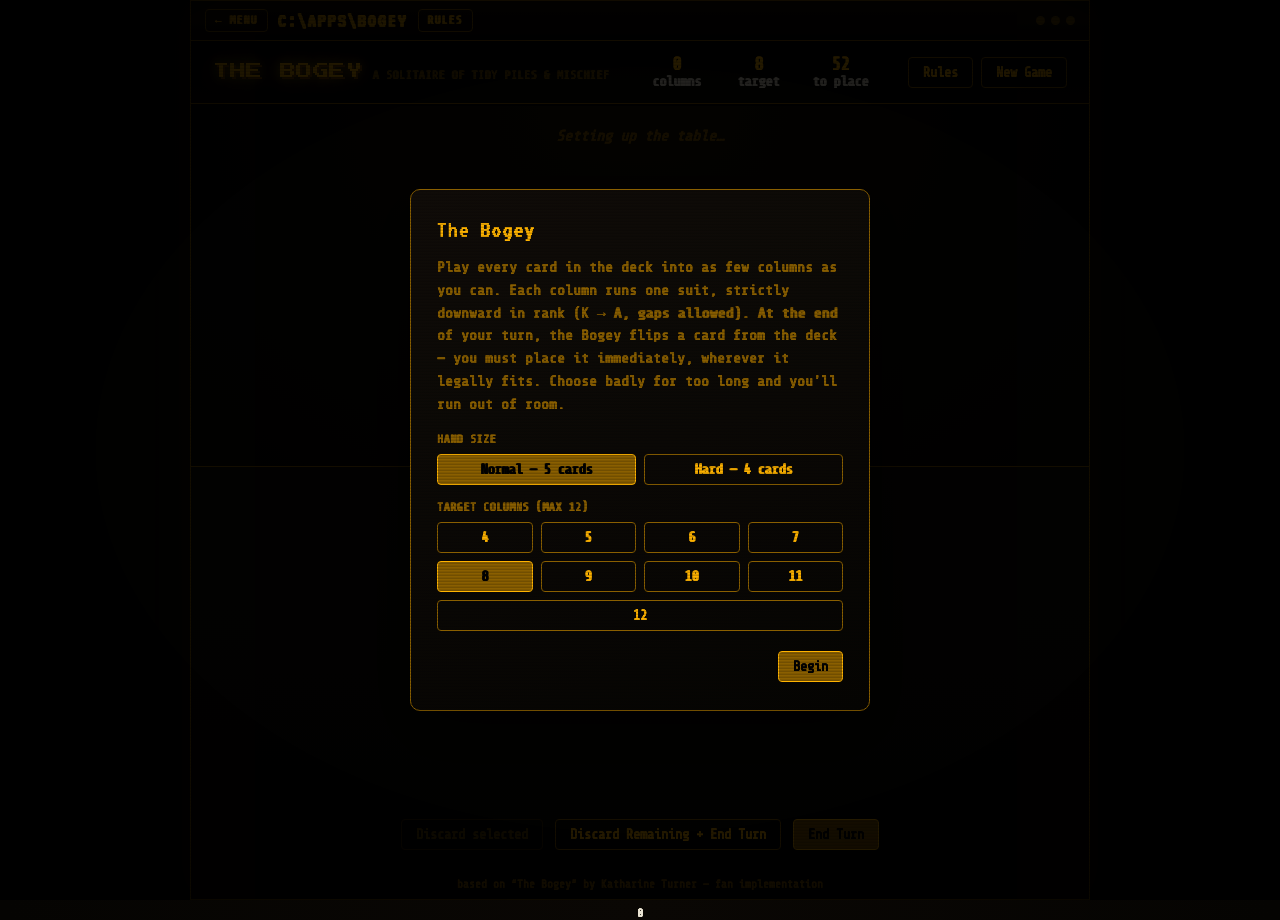
==== bogey.html @ 8e2ab0d6 "Add files via upload" ====
<!DOCTYPE html>
<html lang="en">
<head>
<meta charset="UTF-8">
<meta name="viewport" content="width=device-width, initial-scale=1.0">
<title>THE BOGEY // SOLO ENGINE</title>
<link rel="stylesheet" href="fonts.css">
<style>
  :root{
    /* shared theme variables, matching the other apps in the suite */
    --bg:#050402;
    --panel:#0c0906;
    --panel-2:#100c08;
    --amber:#ffb300;
    --amber-dim:#8a5f00;
    --amber-glow: rgba(255,179,0,0.55);
    --red-dim:#7a2b24;
    --white:#e9e3d2;
    --ok:#8fffa0;
    --font-d:'VT323', monospace;
    --font-b:'Share Tech Mono','Courier New', monospace;

    /* Bogey's original variable names, remapped to the amber palette */
    --ink:#050402;
    --felt:#0c0906;
    --felt-light:#171006;
    --felt-edge:#050402;
    --parchment:#050302;
    --parchment-dim:#0a0704;
    --brass:#ffb300;
    --brass-dim:#8a5f00;
    --moss:#8a5f00;
    --bogey:#8fffa0;
    --bogey-dim:#5fae6c;
    --red:#ff5a4d;
    --black:#ffb300;
    --danger:#ff5a4d;
    --shadow: 0 0 14px rgba(255,179,0,0.22), 0 4px 12px rgba(0,0,0,0.55);
  }
  *{box-sizing:border-box;}
  html,body{margin:0;padding:0;height:100%;overflow:hidden;}
  body{
    background:
      radial-gradient(ellipse at top, #0a0704 0%, var(--ink) 70%);
    color:var(--white);
    font-family:var(--font-b);
    height:100vh;
    height:100dvh;
    display:flex;
    flex-direction:column;
    align-items:stretch;
    overscroll-behavior:none;
    padding-top:env(safe-area-inset-top);
    padding-bottom:env(safe-area-inset-bottom);
  }
  @media (prefers-reduced-motion: reduce){
    *{animation-duration:0.001ms !important; transition-duration:0.001ms !important;}
  }

  h1,h2,h3,.display{
    font-family:var(--font-d);
    letter-spacing:0.04em;
    font-weight:400;
  }
  .mono{font-family:var(--font-b);}

  /* ---------- Topbar ---------- */
  .topbar{
    flex-shrink:0;
    display:flex;
    align-items:center;
    justify-content:space-between;
    gap:16px;
    padding:14px 22px;
    background:linear-gradient(180deg, #050402, #0c0906);
    border-bottom:1px solid var(--brass-dim);
    flex-wrap:wrap;
  }
  .brand{display:flex; align-items:baseline; gap:10px;}
  .brand h1{
    font-family:'Press Start 2P', var(--font-d);
    font-size:1rem;
    color:var(--brass);
    margin:0;
    text-transform:uppercase;
    text-shadow:2px 2px 0 #7a4600, 0 0 10px var(--amber-glow), 0 0 22px var(--amber-glow);
  }
  .brand span.tag{color:var(--moss); font-size:0.72rem; font-family:var(--font-b); letter-spacing:0.05em; text-transform:uppercase; opacity:0.85;}
  .stats{
    display:flex; gap:18px; align-items:center; flex-wrap:wrap;
    font-family:var(--font-b); font-size:0.82rem; color:var(--white);
  }
  .stat{display:flex; flex-direction:column; align-items:center; min-width:64px;}
  .stat b{color:var(--brass); font-size:1.05rem;}
  .stat.over b{color:var(--danger);}
  .topbtns{display:flex; gap:8px;}
  button{
    font-family:var(--font-b);
    font-size:0.85rem;
    background:transparent;
    color:var(--amber);
    border:1px solid var(--brass-dim);
    border-radius:4px;
    padding:7px 14px;
    cursor:pointer;
    transition:transform 0.12s ease, background 0.12s ease, border-color 0.12s ease;
  }
  button:hover:not(:disabled){background:rgba(255,179,0,0.12); border-color:var(--brass);}
  button:active:not(:disabled){transform:scale(0.97);}
  button:disabled{opacity:0.35; cursor:default;}
  button:focus-visible, .clickable:focus-visible{outline:2px solid var(--bogey); outline-offset:2px;}
  button.primary{background:var(--brass-dim); border-color:var(--brass); color:#000000; font-weight:600;}
  button.primary:hover:not(:disabled){background:var(--brass);}

  /* ---------- Table ---------- */
  .table{
    flex:1;
    min-height:0;
    overflow-y:auto;
    -webkit-overflow-scrolling:touch;
    background:
      radial-gradient(ellipse at 50% 0%, var(--felt-light) 0%, var(--felt) 55%, var(--felt-edge) 100%);
    border-top:2px solid var(--felt-edge);
    padding:22px;
    display:flex;
    flex-direction:column;
    gap:14px;
  }
  #status{
    text-align:center;
    font-style:italic;
    color:var(--moss);
    min-height:1.3em;
    font-size:0.95rem;
  }
  #status.warn{color:var(--danger); font-style:normal;}

  .board{
    flex:1;
    display:flex;
    flex-wrap:wrap;
    gap:22px 18px;
    align-content:flex-start;
    justify-content:flex-start;
    padding:6px 4px 20px;
  }
  .column{
    display:flex;
    flex-direction:column;
    width:76px;
  }
  .column-label{
    font-family:var(--font-b);
    font-size:0.68rem;
    color:var(--moss);
    text-align:center;
    margin-bottom:6px;
    opacity:0.8;
  }

  /* ---------- Cards ---------- */
  .card{
    width:76px;
    height:104px;
    border-radius:7px;
    background:linear-gradient(160deg, var(--parchment), var(--parchment-dim));
    border:1px solid var(--brass-dim);
    box-shadow:var(--shadow);
    position:relative;
    display:flex;
    align-items:center;
    justify-content:center;
    color:var(--black);
    flex-shrink:0;
    transition:transform 0.16s ease, box-shadow 0.16s ease, margin-top 0.16s ease;
  }
  .card.red{color:var(--red);}
  .card .corner{
    position:absolute;
    font-family:var(--font-b);
    font-size:0.72rem;
    line-height:1;
    font-weight:500;
  }
  .card .corner.tl{top:6px; left:7px;}
  .card .corner.br{bottom:6px; right:7px; transform:rotate(180deg);}
  .card .pip{font-size:1.9rem; font-family:var(--font-d);}
  .card.back{
    background:
      repeating-linear-gradient(135deg, var(--felt-light) 0 6px, var(--felt) 6px 12px);
    border:1px solid var(--brass-dim);
  }

  .column .card{margin-top:-72px;}
  .column .card:first-child{margin-top:0;}
  .column .card:last-child{border-color:var(--brass); box-shadow:0 0 0 2px rgba(255,179,0,0.35), var(--shadow);}

  .clickable{cursor:pointer;}
  .clickable:hover{transform:translateY(-4px);}
  .legal-target{box-shadow:0 0 0 3px var(--bogey), var(--shadow) !important;}
  .legal-target:hover{transform:translateY(-6px) scale(1.03);}
  .illegal-target{opacity:0.4; filter:grayscale(0.3);}

  .ghost-column{
    width:76px;
    height:104px;
    border:2px dashed var(--brass-dim);
    border-radius:7px;
    display:flex;
    align-items:center;
    justify-content:center;
    font-size:1.6rem;
    color:var(--brass-dim);
    margin-top:20px;
    transition:transform 0.16s ease, border-color 0.16s ease, color 0.16s ease;
  }
  .ghost-column.active{border-color:var(--bogey); color:var(--bogey); cursor:pointer;}
  .ghost-column.active:hover{transform:translateY(-4px); box-shadow:0 0 0 3px rgba(143,255,160,0.35);}
  .ghost-column.hidden{visibility:hidden;}

  .selected{transform:translateY(-14px); box-shadow:0 0 0 3px var(--bogey), var(--shadow);}

  /* ---------- Control deck ---------- */
  .control-deck{
    flex-shrink:0;
    background:linear-gradient(0deg, #0c0906, #100c08);
    border-top:1px solid var(--brass-dim);
    padding:16px 22px 20px;
    display:flex;
    flex-direction:column;
    gap:14px;
  }
  .piles-row{
    display:flex;
    align-items:center;
    justify-content:center;
    gap:48px;
  }
  .pile-block{display:flex; flex-direction:column; align-items:center; gap:6px;}
  .pile-block .label{font-family:var(--font-b); font-size:0.68rem; color:var(--moss); text-transform:uppercase; letter-spacing:0.06em;}
  .pile-stack{position:relative; width:76px; height:104px;}
  .pile-stack .card{position:absolute; top:0; left:0;}
  .pile-count{
    position:absolute; bottom:-20px; left:50%; transform:translateX(-50%);
    font-family:var(--font-b); font-size:0.72rem; color:var(--white);
  }

  .bogey-zone{
    display:flex; flex-direction:column; align-items:center; gap:6px;
    width:110px;
  }
  .bogey-icon{
    width:56px; height:56px;
    display:flex; align-items:center; justify-content:center;
    opacity:0.55;
    transition:opacity 0.2s ease, transform 0.2s ease;
  }
  .bogey-zone.active .bogey-icon{opacity:1; animation:stir 1.6s ease-in-out infinite;}
  @keyframes stir{
    0%,100%{transform:rotate(-4deg) scale(1);}
    50%{transform:rotate(4deg) scale(1.06);}
  }
  .bogey-card-slot{width:76px; height:104px; display:flex; align-items:center; justify-content:center;}
  .bogey-card-slot .card{box-shadow:0 0 14px 2px rgba(143,255,160,0.55), var(--shadow); border-color:var(--bogey);}

  .hand-row{
    display:flex;
    justify-content:center;
    align-items:flex-end;
    gap:-8px;
    min-height:118px;
    flex-wrap:wrap;
  }
  .hand-row .card{margin-left:-14px;}
  .hand-row .card:first-child{margin-left:0;}

  .actions-row{
    display:flex;
    justify-content:center;
    gap:12px;
    flex-wrap:wrap;
  }

  /* ---------- Modals ---------- */
  .modal-overlay{
    position:fixed; inset:0;
    background:rgba(0,0,0,0.85);
    display:flex; align-items:center; justify-content:center;
    z-index:50;
    padding:20px;
  }
  .modal-overlay.hidden{display:none;}
  .modal{
    background:linear-gradient(160deg, #100c08, #050402);
    border:1px solid var(--brass-dim);
    border-radius:10px;
    max-width:460px;
    width:100%;
    max-height:calc(100vh - 40px);
    max-height:calc(100dvh - 40px);
    overflow-y:auto;
    -webkit-overflow-scrolling:touch;
    padding:28px 26px;
    box-shadow:0 20px 60px rgba(0,0,0,0.6);
  }
  .modal h2{color:var(--brass); font-size:1.5rem; margin:0 0 6px;}
  .modal p{color:var(--moss); font-size:0.92rem; line-height:1.55;}
  .modal .rules-list{margin:14px 0; padding-left:0; list-style:none;}
  .modal .rules-list li{
    font-size:0.87rem; color:var(--moss); line-height:1.5;
    padding-left:1.3em; text-indent:-1.3em; margin-bottom:8px;
  }
  .modal .rules-list li::before{content:"◆ "; color:var(--brass); font-size:0.7em;}
  .field{margin:16px 0;}
  .field label{display:block; font-family:var(--font-b); font-size:0.72rem; color:var(--moss); text-transform:uppercase; letter-spacing:0.05em; margin-bottom:8px;}
  .choice-group{display:flex; gap:8px; flex-wrap:wrap;}
  .choice-group button{flex:1; min-width:80px;}
  .choice-group button.selected-choice{background:var(--brass-dim); border-color:var(--brass); color:#000000; font-weight:600;}
  .modal .actions-row{justify-content:flex-end; margin-top:20px;}

  .end-modal .result{font-size:1.1rem; color:var(--bogey); margin-bottom:4px;}
  .end-modal.loss .result{color:var(--danger);}

  footer.credit{
    flex-shrink:0;
    text-align:center; padding:8px; font-size:0.68rem; color:var(--brass-dim);
    font-family:var(--font-b); background:#0c0906;
  }

  @media (max-width:640px){
    .topbar{ padding:8px 12px; gap:8px; }
    .brand h1{ font-size:0.8rem; }
    .brand span.tag{ display:none; }
    .stats{ gap:10px; font-size:0.7rem; }
    .stat{ min-width:48px; }
    .stat b{ font-size:0.9rem; }
    .topbtns button{ padding:5px 10px; font-size:0.75rem; }

    .table{ padding:12px; gap:10px; }
    .board{ justify-content:center; gap:16px 10px; }
    .column, .card, .ghost-column, .pile-stack, .bogey-card-slot{ width:54px; }
    .card, .ghost-column, .pile-stack, .bogey-card-slot{ height:74px; }
    .column .card{ margin-top:-48px; }
    .card .pip{ font-size:1.3rem; }
    .card .corner{ font-size:0.6rem; }
    .ghost-column{ font-size:1.2rem; }

    .control-deck{ padding:10px 12px 12px; gap:10px; }
    .piles-row{ gap:20px; }
    .hand-row .card{ margin-left:-12px; }
    .actions-row{ gap:8px; }
    .actions-row button{ font-size:0.78rem; padding:7px 10px; }

    footer.credit{ padding:4px; font-size:0.6rem; }
  }

  @media (max-height:640px){
    footer.credit{ display:none; }
  }

  /* ---------- CRT overlay + terminal chrome (matches the other apps) ---------- */
  .crt::before{
    content:"";
    position:fixed; inset:0;
    background:repeating-linear-gradient(
      to bottom,
      rgba(0,0,0,0) 0px,
      rgba(0,0,0,0) 1px,
      rgba(0,0,0,0.18) 2px,
      rgba(0,0,0,0.18) 3px
    );
    pointer-events:none;
    z-index:500;
    mix-blend-mode:multiply;
    animation:flicker 6s infinite;
  }
  .crt::after{
    content:"";
    position:fixed; inset:0;
    background:radial-gradient(ellipse at center, rgba(0,0,0,0) 60%, rgba(0,0,0,0.55) 100%);
    pointer-events:none;
    z-index:501;
  }
  @keyframes flicker{
    0%,100%{opacity:1;}
    92%{opacity:1;}
    93%{opacity:0.85;}
    94%{opacity:1;}
  }

  .terminal{
    width:100%;
    max-width:900px;
    margin:0 auto;
    border:1px solid var(--amber-dim);
    box-shadow:0 0 40px rgba(255,179,0,0.08), inset 0 0 60px rgba(0,0,0,0.6);
    display:flex;
    flex-direction:column;
    height:100%;
    overflow:hidden;
  }
  .titlebar{
    display:flex;
    align-items:center;
    gap:10px;
    padding:8px 14px;
    background:linear-gradient(180deg, #171006, #0c0805);
    border-bottom:1px solid var(--amber-dim);
    font-family:var(--font-d);
    font-size:20px;
    letter-spacing:2px;
    color:var(--amber);
    flex-shrink:0;
  }
  .dots{display:flex;gap:6px;margin-left:auto;flex-shrink:0;}
  .dot{width:9px;height:9px;border-radius:50%;background:var(--amber-dim);}
  .tb-back{
    display:none;
    align-items:center;
    gap:4px;
    font-family:var(--font-b);
    font-size:11px;
    letter-spacing:1px;
    background:transparent;
    border:1px solid var(--amber-dim);
    color:var(--amber);
    padding:4px 9px;
    cursor:pointer;
    white-space:nowrap;
    flex-shrink:0;
  }
  .tb-back:hover{ background:var(--amber); color:#000; }
  .tb-rules{
    display:inline-flex;
    align-items:center;
    gap:4px;
    font-family:var(--font-b);
    font-size:11px;
    letter-spacing:1px;
    background:transparent;
    border:1px solid var(--amber-dim);
    color:var(--amber);
    padding:4px 9px;
    cursor:pointer;
    white-space:nowrap;
    flex-shrink:0;
  }
  .tb-rules:hover{ background:var(--amber); color:#000; }
  .titlebar-label{ overflow:hidden; text-overflow:ellipsis; }

  .screen{ flex:1; min-height:0; display:flex; flex-direction:column; overflow:hidden; }

  @media (max-width:420px){
    .titlebar{ font-size:15px; padding:8px 10px; gap:8px; }
    .tb-back, .tb-rules{ font-size:10px; padding:4px 7px; }
  }

  /* Readability: bolder text overall */
  body, button, input, select {
    font-weight: 700;
  }
  body, button, input, select,
  .stats, .pile-block .label, .pile-count, .column-label, .field label,
  .card .corner, .card .pip, .modal p, .rules-list li, footer.credit,
  .titlebar, .brand span.tag {
    text-shadow: 0.35px 0 0 currentColor, -0.35px 0 0 currentColor;
  }
</style>
</head>
<body class="crt">

<div class="terminal">
  <div class="titlebar">
    <button class="tb-back" id="tbBack" type="button">&larr; MENU</button>
    <span class="titlebar-label">C:\APPS\BOGEY</span>
    <button class="tb-rules" id="tbRulesShortcut" type="button">RULES</button>
    <div class="dots"><span class="dot"></span><span class="dot"></span><span class="dot"></span></div>
  </div>
  <div class="screen">

<header class="topbar">
  <div class="brand">
    <h1>The Bogey</h1>
    <span class="tag">a solitaire of tidy piles &amp; mischief</span>
  </div>
  <div class="stats">
    <div class="stat"><b id="statColumns">0</b><span>columns</span></div>
    <div class="stat"><b id="statTarget">8</b><span>target</span></div>
    <div class="stat"><b id="statLeft">52</b><span>to place</span></div>
  </div>
  <div class="topbtns">
    <button id="btnRules">Rules</button>
    <button id="btnNewGame">New Game</button>
  </div>
</header>

<main class="table">
  <div id="status">Setting up the table…</div>
  <div class="board" id="board"></div>
</main>

<div class="control-deck">
  <div class="piles-row">
    <div class="pile-block">
      <span class="label">Draw</span>
      <div class="pile-stack" id="drawPileEl"></div>
      <span class="pile-count" id="drawCount">0</span>
    </div>

    <div class="bogey-zone" id="bogeyZone">
      <span class="label">The Bogey</span>
      <div class="bogey-icon">
        <svg viewBox="0 0 40 40" width="44" height="44">
          <path d="M20 4 C10 4 6 14 6 22 C6 30 12 36 20 36 C28 36 34 30 34 22 C34 14 30 4 20 4 Z" fill="none" stroke="var(--bogey)" stroke-width="2"/>
          <circle cx="14" cy="20" r="2" fill="var(--bogey)"/>
          <circle cx="26" cy="20" r="2" fill="var(--bogey)"/>
          <path d="M12 8 C8 2 4 2 3 6" fill="none" stroke="var(--brass)" stroke-width="2" stroke-linecap="round"/>
          <path d="M28 8 C32 2 36 2 37 6" fill="none" stroke="var(--brass)" stroke-width="2" stroke-linecap="round"/>
          <path d="M14 27 Q20 32 26 27" fill="none" stroke="var(--bogey)" stroke-width="2" stroke-linecap="round"/>
        </svg>
      </div>
      <div class="bogey-card-slot" id="bogeySlot"></div>
    </div>

    <div class="pile-block">
      <span class="label">Discard</span>
      <div class="pile-stack" id="discardPileEl"></div>
      <span class="pile-count" id="discardCount">0</span>
    </div>
  </div>

  <div class="hand-row" id="handRow"></div>

  <div class="actions-row">
    <button id="btnDiscard" disabled>Discard selected</button>
    <button id="btnDiscardAllEndTurn">Discard Remaining + End Turn</button>
    <button id="btnEndTurn" class="primary">End Turn</button>
  </div>
</div>

<footer class="credit">based on &ldquo;The Bogey&rdquo; by Katharine Turner — fan implementation</footer>

  </div>
</div>

<!-- Setup modal -->
<div class="modal-overlay" id="setupOverlay">
  <div class="modal">
    <h2>The Bogey</h2>
    <p>Play every card in the deck into as few columns as you can. Each column runs one suit, strictly downward in rank (K → A, gaps allowed). At the end of your turn, the Bogey flips a card from the deck — you must place it immediately, wherever it legally fits. Choose badly for too long and you'll run out of room.</p>
    <div class="field">
      <label>Hand size</label>
      <div class="choice-group" id="handSizeGroup">
        <button data-val="5" class="selected-choice">Normal — 5 cards</button>
        <button data-val="4">Hard — 4 cards</button>
      </div>
    </div>
    <div class="field">
      <label>Target columns (max 12)</label>
      <div class="choice-group" id="targetGroup"></div>
    </div>
    <div class="actions-row">
      <button class="primary" id="btnBegin">Begin</button>
    </div>
  </div>
</div>

<!-- Rules panel -->
<div class="modal-overlay hidden" id="rulesOverlay">
  <div class="modal">
    <h2>How to Play</h2>
    <ul class="rules-list">
      <li>Each turn you may play any number of cards from your hand onto the table, and/or discard cards you don't want to a discard pile.</li>
      <li>A card can start a brand-new column, or be added below the current bottom card of an existing column if it's the <em>same suit</em> and a <em>lower rank</em>. Gaps in rank are fine.</li>
      <li>There is a hard limit of 12 columns on the table.</li>
      <li>When you end your turn, the Bogey flips the top card of the draw pile and you must place it immediately — legally, wherever you choose. If it fits nowhere, the game is lost.</li>
      <li>Your hand refills to full afterward. When the draw pile runs dry, the discard pile is shuffled to replace it.</li>
      <li>You win once every card is on the table — the fewer columns you used, the better. Beat your chosen target to claim victory.</li>
    </ul>
    <div class="actions-row"><button class="primary" id="btnCloseRules">Close</button></div>
  </div>
</div>

<!-- End of game modal -->
<div class="modal-overlay hidden" id="endOverlay">
  <div class="modal end-modal" id="endModal">
    <div class="result" id="endResult">You win!</div>
    <h2 id="endHeadline">The table is clear</h2>
    <p id="endDetail"></p>
    <div class="actions-row">
      <button class="primary" id="btnPlayAgain">Play Again</button>
    </div>
  </div>
</div>

<script>
(function(){
  "use strict";

  const RANK_LABELS = ['A','2','3','4','5','6','7','8','9','10','J','Q','K'];
  const SUITS = [
    {code:'S', symbol:'♠', color:'black'},
    {code:'H', symbol:'♥', color:'red'},
    {code:'D', symbol:'♦', color:'red'},
    {code:'C', symbol:'♣', color:'black'}
  ];

  let state = null;

  function makeDeck(){
    const deck = [];
    for(const s of SUITS){
      for(let r=1;r<=13;r++){
        deck.push({rank:r, suit:s.code});
      }
    }
    return deck;
  }

  function shuffle(arr){
    const a = arr.slice();
    for(let i=a.length-1;i>0;i--){
      const j = Math.floor(Math.random()*(i+1));
      [a[i],a[j]] = [a[j],a[i]];
    }
    return a;
  }

  function suitInfo(code){ return SUITS.find(s=>s.code===code); }

  function legal(card, column){
    if(!column || column.length===0) return true;
    const bottom = column[column.length-1];
    return card.suit === bottom.suit && card.rank < bottom.rank;
  }

  function newGame(handSize, target){
    const deck = shuffle(makeDeck());
    const hand = deck.splice(0, handSize);
    state = {
      drawPile: deck,
      discardPile: [],
      hand: hand,
      columns: [],
      bogeyCard: null,
      handSize: handSize,
      target: target,
      selectedHandIndices: new Set(),
      phase: 'player',
      gameOver: null,
      statusMsg: "Your move — play or discard from your hand, then end your turn."
    };
    render();
  }

  function refill(){
    while(state.hand.length < state.handSize){
      if(state.drawPile.length === 0){
        if(state.discardPile.length === 0) break;
        state.drawPile = shuffle(state.discardPile);
        state.discardPile = [];
      }
      state.hand.push(state.drawPile.pop());
    }
    state.phase = 'player';
    state.selectedHandIndices = new Set();
    if(state.hand.length===0 && state.drawPile.length===0 && state.discardPile.length===0){
      finishGame('win');
      return;
    }
    state.statusMsg = "Your move — play or discard from your hand, then end your turn.";
    render();
  }

  function bogeySequence(){
    if(state.drawPile.length === 0){
      if(state.discardPile.length === 0){
        refill();
        return;
      }
      state.drawPile = shuffle(state.discardPile);
      state.discardPile = [];
    }
    state.bogeyCard = state.drawPile.pop();
    state.phase = 'bogey';
    const canExisting = state.columns.some(col => legal(state.bogeyCard, col));
    const canNew = state.columns.length < 12;
    if(!canExisting && !canNew){
      state.statusMsg = "The Bogey's card has nowhere to go. The table is lost.";
      render();
      finishGame('loss');
      return;
    }
    const si = suitInfo(state.bogeyCard.suit);
    state.statusMsg = `The Bogey plays a ${RANK_LABELS[state.bogeyCard.rank-1]} of ${suitName(si.code)}. Place it.`;
    render();
  }

  function suitName(code){
    return {S:'Spades',H:'Hearts',D:'Diamonds',C:'Clubs'}[code];
  }

  function finishGame(result){
    state.phase = 'over';
    state.gameOver = result;
    render();
    showEndModal(result);
  }

  function selectHandCard(idx){
    if(state.phase !== 'player') return;
    if(state.selectedHandIndices.has(idx)){
      state.selectedHandIndices.delete(idx);
    } else {
      state.selectedHandIndices.add(idx);
    }
    if(state.selectedHandIndices.size === 1){
      state.statusMsg = "One card selected — play it to a column, or discard it.";
    } else if(state.selectedHandIndices.size > 1){
      state.statusMsg = `${state.selectedHandIndices.size} cards selected — discard them together, or select just one to play it.`;
    } else {
      state.statusMsg = "Your move — play or discard from your hand, then end your turn.";
    }
    render();
  }

  function singleSelectedIndex(){
    return state.selectedHandIndices.size === 1 ? [...state.selectedHandIndices][0] : null;
  }

  // Finds a column whose bottom card is the same suit and exactly one rank
  // above the given card (e.g. board has ...,5H and card is 4H). Since each
  // exact rank+suit only exists once in the deck, at most one column can ever
  // match a given card this way, so there's no ambiguity to worry about.
  function findExactMatchColumn(card){
    for(let i=0;i<state.columns.length;i++){
      const col = state.columns[i];
      if(col.length === 0) continue;
      const bottom = col[col.length-1];
      if(bottom.suit === card.suit && bottom.rank === card.rank + 1) return i;
    }
    return -1;
  }

  function handleHandClick(idx){
    if(state.phase !== 'player') return;
    // Only auto-play when nothing is already selected, so building a
    // multi-card discard selection still works exactly as before.
    if(state.selectedHandIndices.size === 0){
      const card = state.hand[idx];
      const colIdx = findExactMatchColumn(card);
      if(colIdx !== -1){
        state.selectedHandIndices = new Set([idx]);
        playToColumn(colIdx);
        return;
      }
    }
    selectHandCard(idx);
  }

  function playToColumn(colIdx){
    if(state.phase === 'player'){
      const idx = singleSelectedIndex();
      if(idx === null) return;
      const card = state.hand[idx];
      if(!legal(card, state.columns[colIdx])) return;
      state.columns[colIdx].push(card);
      state.hand.splice(idx, 1);
      state.selectedHandIndices = new Set();
      state.statusMsg = "Placed. Keep playing, or end your turn.";
      render();
    } else if(state.phase === 'bogey'){
      const card = state.bogeyCard;
      if(!legal(card, state.columns[colIdx])) return;
      state.columns[colIdx].push(card);
      state.bogeyCard = null;
      refill();
    }
  }

  function playToNewColumn(){
    if(state.columns.length >= 12) return;
    if(state.phase === 'player'){
      const idx = singleSelectedIndex();
      if(idx === null) return;
      const card = state.hand[idx];
      state.columns.push([card]);
      state.hand.splice(idx, 1);
      state.selectedHandIndices = new Set();
      state.statusMsg = "New column started. Keep playing, or end your turn.";
      render();
    } else if(state.phase === 'bogey'){
      state.columns.push([state.bogeyCard]);
      state.bogeyCard = null;
      refill();
    }
  }

  function discardSelected(){
    if(state.phase !== 'player' || state.selectedHandIndices.size === 0) return;
    const indices = [...state.selectedHandIndices].sort((a,b)=>b-a);
    for(const idx of indices){
      state.discardPile.push(state.hand[idx]);
      state.hand.splice(idx, 1);
    }
    const count = indices.length;
    state.selectedHandIndices = new Set();
    state.statusMsg = count > 1 ? `Discarded ${count} cards. Keep playing, or end your turn.` : "Discarded. Keep playing, or end your turn.";
    render();
  }

  function discardAllAndEndTurn(){
    if(state.phase !== 'player') return;
    if(state.hand.length > 0){
      state.discardPile.push(...state.hand);
      state.hand = [];
    }
    state.selectedHandIndices = new Set();
    endTurn();
  }

  function endTurn(){
    if(state.phase !== 'player') return;
    state.selectedHandIndices = new Set();
    state.statusMsg = "The Bogey stirs…";
    render();
    setTimeout(bogeySequence, 380);
  }

  // ---------- Rendering ----------
  function cardHTML(card, extraClass){
    const si = suitInfo(card.suit);
    const label = RANK_LABELS[card.rank-1];
    return `<div class="card ${si.color} ${extraClass||''}">
      <span class="corner tl">${label}<br>${si.symbol}</span>
      <span class="pip">${si.symbol}</span>
      <span class="corner br">${label}<br>${si.symbol}</span>
    </div>`;
  }

  function render(){
    if(!state) return;

    document.getElementById('statColumns').textContent = state.columns.length;
    document.getElementById('statTarget').textContent = state.target;
    const placed = state.columns.reduce((n,c)=>n+c.length,0);
    document.getElementById('statLeft').textContent = 52 - placed;
    const colStat = document.getElementById('statColumns').closest('.stat');
    colStat.classList.toggle('over', state.columns.length > state.target);

    const statusEl = document.getElementById('status');
    statusEl.textContent = state.statusMsg;
    statusEl.classList.toggle('warn', state.phase === 'over' && state.gameOver === 'loss');

    // Board / columns
    const board = document.getElementById('board');
    let html = '';
    const singleIdx = singleSelectedIndex();
    const playableCard = state.phase==='player'
      ? (singleIdx !== null ? state.hand[singleIdx] : null)
      : (state.phase==='bogey' ? state.bogeyCard : null);

    state.columns.forEach((col, i) => {
      let cls = 'column';
      html += `<div class="${cls}">
        <div class="column-label">${suitName(col[col.length-1].suit)[0]} · ${col.length}</div>
        <div class="clickable-wrap" data-col="${i}"></div>
      </div>`;
    });
    board.innerHTML = html;

    // fill column card stacks with click targets
    state.columns.forEach((col, i) => {
      const wrap = board.querySelectorAll('.clickable-wrap')[i];
      let inner = '';
      col.forEach((card, ci) => {
        const isBottom = ci === col.length - 1;
        let extra = '';
        if(isBottom && playableCard){
          const isLegalTarget = legal(playableCard, col);
          extra = isLegalTarget ? 'clickable legal-target' : 'illegal-target';
        }
        inner += cardHTML(card, extra);
      });
      wrap.innerHTML = inner;
      const bottomCardEl = wrap.querySelector('.card:last-child');
      if(bottomCardEl && playableCard && legal(playableCard, col)){
        bottomCardEl.addEventListener('click', () => playToColumn(i));
      }
    });

    // ghost new-column slot
    const canNew = state.columns.length < 12;
    const newColActive = canNew && !!playableCard;
    const ghost = document.createElement('div');
    ghost.className = 'ghost-column' + (newColActive ? ' active' : (canNew ? '' : ' hidden'));
    ghost.textContent = '+';
    if(newColActive) ghost.addEventListener('click', playToNewColumn);
    board.appendChild(ghost);

    // Draw pile
    const drawEl = document.getElementById('drawPileEl');
    drawEl.innerHTML = state.drawPile.length > 0 ? `<div class="card back"></div>` : '';
    document.getElementById('drawCount').textContent = state.drawPile.length;

    // Discard pile
    const discardEl = document.getElementById('discardPileEl');
    discardEl.innerHTML = state.discardPile.length > 0 ? `<div class="card back"></div>` : '';
    document.getElementById('discardCount').textContent = state.discardPile.length;

    // Bogey zone
    const bogeyZone = document.getElementById('bogeyZone');
    bogeyZone.classList.toggle('active', state.phase === 'bogey');
    const bogeySlot = document.getElementById('bogeySlot');
    bogeySlot.innerHTML = state.bogeyCard ? cardHTML(state.bogeyCard, '') : '';

    // Hand
    const handRow = document.getElementById('handRow');
    handRow.innerHTML = '';
    state.hand.forEach((card, i) => {
      const div = document.createElement('div');
      const selected = state.selectedHandIndices.has(i);
      div.innerHTML = cardHTML(card, 'clickable' + (selected ? ' selected' : ''));
      const cardEl = div.firstElementChild;
      if(state.phase === 'player'){
        cardEl.addEventListener('click', () => handleHandClick(i));
      } else {
        cardEl.classList.remove('clickable');
      }
      handRow.appendChild(cardEl);
    });

    // Buttons
    const discardBtn = document.getElementById('btnDiscard');
    discardBtn.disabled = !(state.phase==='player' && state.selectedHandIndices.size > 0);
    discardBtn.textContent = state.selectedHandIndices.size > 1
      ? `Discard ${state.selectedHandIndices.size} selected`
      : 'Discard selected';
    document.getElementById('btnEndTurn').disabled = state.phase !== 'player';
    document.getElementById('btnDiscardAllEndTurn').disabled = !(state.phase === 'player' && state.hand.length > 0);
  }

  function showEndModal(result){
    const overlay = document.getElementById('endOverlay');
    const modal = document.getElementById('endModal');
    const resultEl = document.getElementById('endResult');
    const headlineEl = document.getElementById('endHeadline');
    const detailEl = document.getElementById('endDetail');
    modal.classList.toggle('loss', result==='loss');
    if(result === 'win'){
      const won = state.columns.length <= state.target;
      resultEl.textContent = won ? "You win!" : "Table cleared — but over target";
      headlineEl.textContent = won ? "Every card found its place" : "Every card placed, just not tidily enough";
      detailEl.textContent = `You used ${state.columns.length} column${state.columns.length===1?'':'s'} against a target of ${state.target}. ${won ? "The Bogey concedes this round." : "Try again for a tighter table."}`;
    } else {
      resultEl.textContent = "The Bogey wins this round";
      headlineEl.textContent = "No column would take that card";
      detailEl.textContent = `You reached ${state.columns.length} column${state.columns.length===1?'':'s'} before the table closed up on you.`;
    }
    overlay.classList.remove('hidden');
  }

  // ---------- Setup modal wiring ----------
  let chosenHandSize = 5;
  let chosenTarget = 8;

  function buildTargetChoices(){
    const group = document.getElementById('targetGroup');
    group.innerHTML = '';
    for(let t=4; t<=12; t++){
      const b = document.createElement('button');
      b.textContent = t;
      b.dataset.val = t;
      if(t === chosenTarget) b.classList.add('selected-choice');
      b.addEventListener('click', () => {
        chosenTarget = t;
        group.querySelectorAll('button').forEach(x=>x.classList.remove('selected-choice'));
        b.classList.add('selected-choice');
      });
      group.appendChild(b);
    }
  }
  buildTargetChoices();

  document.getElementById('handSizeGroup').querySelectorAll('button').forEach(b=>{
    b.addEventListener('click', () => {
      chosenHandSize = parseInt(b.dataset.val, 10);
      document.getElementById('handSizeGroup').querySelectorAll('button').forEach(x=>x.classList.remove('selected-choice'));
      b.classList.add('selected-choice');
    });
  });

  document.getElementById('btnBegin').addEventListener('click', () => {
    document.getElementById('setupOverlay').classList.add('hidden');
    newGame(chosenHandSize, chosenTarget);
  });

  document.getElementById('btnNewGame').addEventListener('click', () => {
    document.getElementById('setupOverlay').classList.remove('hidden');
  });

  document.getElementById('btnRules').addEventListener('click', () => {
    document.getElementById('rulesOverlay').classList.remove('hidden');
  });
  document.getElementById('btnCloseRules').addEventListener('click', () => {
    document.getElementById('rulesOverlay').classList.add('hidden');
  });

  document.getElementById('btnPlayAgain').addEventListener('click', () => {
    document.getElementById('endOverlay').classList.add('hidden');
    document.getElementById('setupOverlay').classList.remove('hidden');
  });

  document.getElementById('btnDiscard').addEventListener('click', discardSelected);
  document.getElementById('btnDiscardAllEndTurn').addEventListener('click', discardAllAndEndTurn);
  document.getElementById('btnEndTurn').addEventListener('click', endTurn);

})();
</script>

<script>
  (function(){
    var btn = document.getElementById('tbBack');
    var embedded = window.self !== window.top;
    btn.style.display = 'inline-flex';
    btn.addEventListener('click', function(){
      if (embedded) {
        try { window.parent.postMessage({ type: 'backToMenu' }, '*'); } catch (e) {}
      } else {
        window.location.href = 'index.html';
      }
    });
  })();

  (function(){
    // Shortcut in the titlebar opens the same rules panel already wired to #btnRules.
    var shortcut = document.getElementById('tbRulesShortcut');
    shortcut.addEventListener('click', function(){
      document.getElementById('rulesOverlay').classList.remove('hidden');
    });
  })();
</script>
</body>
</html>
---- fonts.css ----
@font-face {
  font-family: 'VT323';
  font-style: normal;
  font-weight: 400;
  font-display: swap;
  src: url([data-uri]) format('woff2');
}

@font-face {
  font-family: 'Share Tech Mono';
  font-style: normal;
  font-weight: 400;
  font-display: swap;
  src: url([data-uri]) format('woff2');
}

@font-face {
  font-family: 'Press Start 2P';
  font-style: normal;
  font-weight: 400;
  font-display: swap;
  src: url([data-uri]) format('woff2');
}
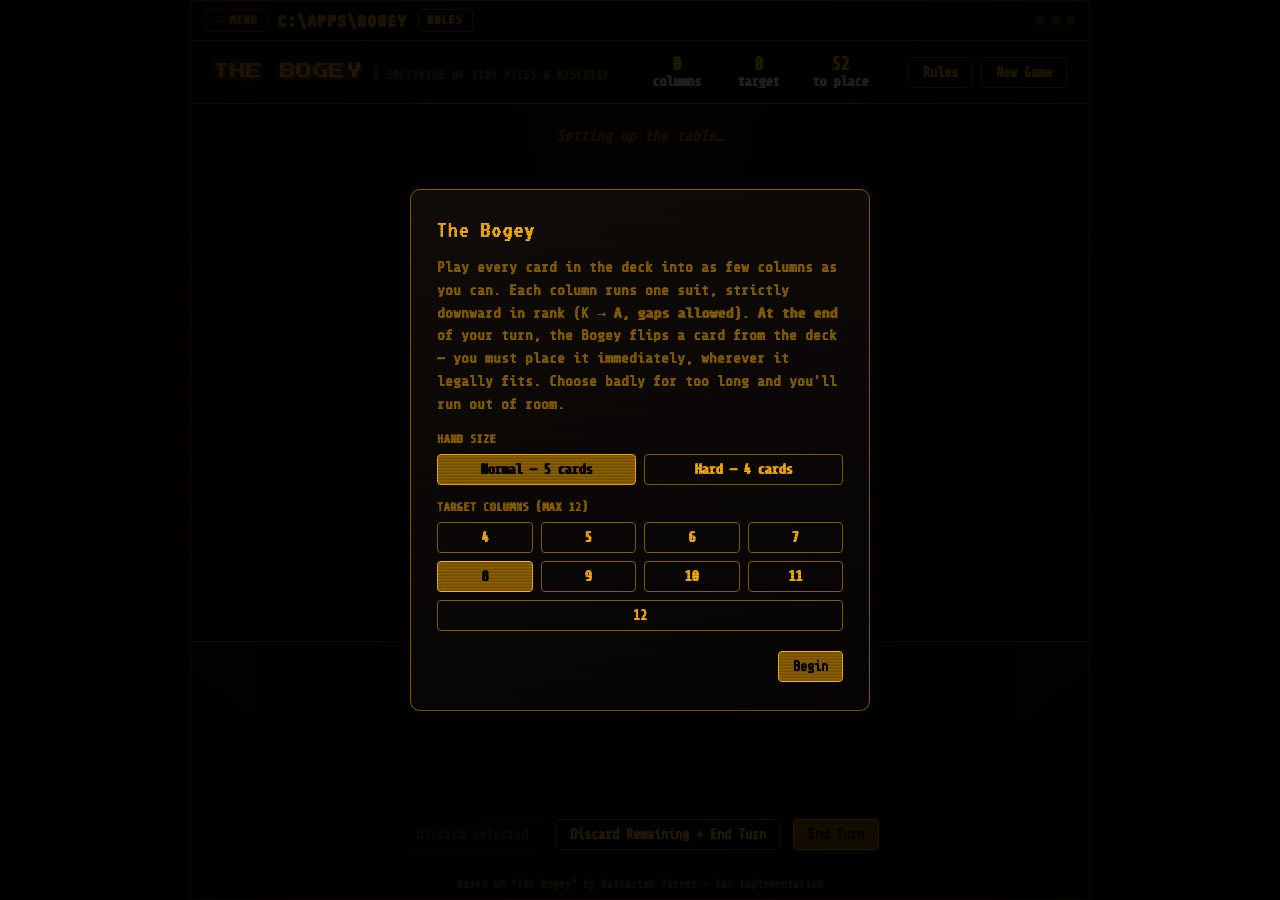
==== commit 11a9b3f2: "Update bogey.html" ====
--- a/bogey.html
+++ b/bogey.html
@@ -234,34 +234,31 @@
     display:flex;
     align-items:center;
     justify-content:center;
-    gap:48px;
-  }
-  .pile-block{display:flex; flex-direction:column; align-items:center; gap:6px;}
-  .pile-block .label{font-family:var(--font-b); font-size:0.68rem; color:var(--moss); text-transform:uppercase; letter-spacing:0.06em;}
-  .pile-stack{position:relative; width:76px; height:104px;}
+    flex-wrap:wrap;
+    gap:22px;
+  }
+  .pile-block{display:flex; align-items:center;}
+  .label{font-family:var(--font-b); font-size:0.68rem; color:var(--moss); text-transform:uppercase; letter-spacing:0.06em;}
+  .label b{color:var(--white); font-size:0.85rem; margin-left:5px; letter-spacing:normal;}
+  .pile-stack{position:relative; width:76px; height:104px; display:none;}
   .pile-stack .card{position:absolute; top:0; left:0;}
-  .pile-count{
-    position:absolute; bottom:-20px; left:50%; transform:translateX(-50%);
-    font-family:var(--font-b); font-size:0.72rem; color:var(--white);
-  }
-
-  .bogey-zone{
-    display:flex; flex-direction:column; align-items:center; gap:6px;
-    width:110px;
-  }
-  .bogey-icon{
-    width:56px; height:56px;
-    display:flex; align-items:center; justify-content:center;
-    opacity:0.55;
-    transition:opacity 0.2s ease, transform 0.2s ease;
-  }
-  .bogey-zone.active .bogey-icon{opacity:1; animation:stir 1.6s ease-in-out infinite;}
-  @keyframes stir{
-    0%,100%{transform:rotate(-4deg) scale(1);}
-    50%{transform:rotate(4deg) scale(1.06);}
-  }
-  .bogey-card-slot{width:76px; height:104px; display:flex; align-items:center; justify-content:center;}
-  .bogey-card-slot .card{box-shadow:0 0 14px 2px rgba(143,255,160,0.55), var(--shadow); border-color:var(--bogey);}
+
+  .bogey-hand-card{
+    display:flex;
+    flex-direction:column;
+    align-items:center;
+    gap:5px;
+    margin-right:20px;
+  }
+  .bogey-hand-label{
+    font-family:var(--font-b); font-size:0.62rem; color:var(--bogey);
+    text-transform:uppercase; letter-spacing:0.08em; white-space:nowrap;
+  }
+  .bogey-hand-card .card{
+    margin-left:0;
+    box-shadow:0 0 14px 2px rgba(143,255,160,0.55), var(--shadow);
+    border-color:var(--bogey);
+  }
 
   .hand-row{
     display:flex;
@@ -271,8 +268,8 @@
     min-height:118px;
     flex-wrap:wrap;
   }
-  .hand-row .card{margin-left:-14px;}
-  .hand-row .card:first-child{margin-left:0;}
+  .hand-row > .card{margin-left:-14px;}
+  .hand-row > .card:first-child{margin-left:0;}
 
   .actions-row{
     display:flex;
@@ -338,8 +335,8 @@
 
     .table{ padding:12px; gap:10px; }
     .board{ justify-content:center; gap:16px 10px; }
-    .column, .card, .ghost-column, .pile-stack, .bogey-card-slot{ width:54px; }
-    .card, .ghost-column, .pile-stack, .bogey-card-slot{ height:74px; }
+    .column, .card, .ghost-column, .pile-stack{ width:54px; }
+    .card, .ghost-column, .pile-stack{ height:74px; }
     .column .card{ margin-top:-48px; }
     .card .pip{ font-size:1.3rem; }
     .card .corner{ font-size:0.6rem; }
@@ -347,7 +344,8 @@
 
     .control-deck{ padding:10px 12px 12px; gap:10px; }
     .piles-row{ gap:20px; }
-    .hand-row .card{ margin-left:-12px; }
+    .hand-row > .card{ margin-left:-12px; }
+    .bogey-hand-card{ margin-right:14px; }
     .actions-row{ gap:8px; }
     .actions-row button{ font-size:0.78rem; padding:7px 10px; }
 
@@ -460,7 +458,7 @@
     font-weight: 700;
   }
   body, button, input, select,
-  .stats, .pile-block .label, .pile-count, .column-label, .field label,
+  .stats, .label, .bogey-hand-label, .column-label, .field label,
   .card .corner, .card .pip, .modal p, .rules-list li, footer.credit,
   .titlebar, .brand span.tag {
     text-shadow: 0.35px 0 0 currentColor, -0.35px 0 0 currentColor;
@@ -502,30 +500,13 @@
 <div class="control-deck">
   <div class="piles-row">
     <div class="pile-block">
-      <span class="label">Draw</span>
+      <span class="label">Draw <b id="drawCount">0</b></span>
       <div class="pile-stack" id="drawPileEl"></div>
-      <span class="pile-count" id="drawCount">0</span>
     </div>
 
-    <div class="bogey-zone" id="bogeyZone">
-      <span class="label">The Bogey</span>
-      <div class="bogey-icon">
-        <svg viewBox="0 0 40 40" width="44" height="44">
-          <path d="M20 4 C10 4 6 14 6 22 C6 30 12 36 20 36 C28 36 34 30 34 22 C34 14 30 4 20 4 Z" fill="none" stroke="var(--bogey)" stroke-width="2"/>
-          <circle cx="14" cy="20" r="2" fill="var(--bogey)"/>
-          <circle cx="26" cy="20" r="2" fill="var(--bogey)"/>
-          <path d="M12 8 C8 2 4 2 3 6" fill="none" stroke="var(--brass)" stroke-width="2" stroke-linecap="round"/>
-          <path d="M28 8 C32 2 36 2 37 6" fill="none" stroke="var(--brass)" stroke-width="2" stroke-linecap="round"/>
-          <path d="M14 27 Q20 32 26 27" fill="none" stroke="var(--bogey)" stroke-width="2" stroke-linecap="round"/>
-        </svg>
-      </div>
-      <div class="bogey-card-slot" id="bogeySlot"></div>
-    </div>
-
     <div class="pile-block">
-      <span class="label">Discard</span>
+      <span class="label">Discard <b id="discardCount">0</b></span>
       <div class="pile-stack" id="discardPileEl"></div>
-      <span class="pile-count" id="discardCount">0</span>
     </div>
   </div>
 
@@ -908,15 +889,15 @@
     discardEl.innerHTML = state.discardPile.length > 0 ? `<div class="card back"></div>` : '';
     document.getElementById('discardCount').textContent = state.discardPile.length;
 
-    // Bogey zone
-    const bogeyZone = document.getElementById('bogeyZone');
-    bogeyZone.classList.toggle('active', state.phase === 'bogey');
-    const bogeySlot = document.getElementById('bogeySlot');
-    bogeySlot.innerHTML = state.bogeyCard ? cardHTML(state.bogeyCard, '') : '';
-
-    // Hand
+    // Hand (the Bogey's card, when it's the Bogey's turn, appears first in this same row)
     const handRow = document.getElementById('handRow');
     handRow.innerHTML = '';
+    if(state.phase === 'bogey' && state.bogeyCard){
+      const bogeyWrap = document.createElement('div');
+      bogeyWrap.className = 'bogey-hand-card';
+      bogeyWrap.innerHTML = `<span class="bogey-hand-label">The Bogey</span>${cardHTML(state.bogeyCard, '')}`;
+      handRow.appendChild(bogeyWrap);
+    }
     state.hand.forEach((card, i) => {
       const div = document.createElement('div');
       const selected = state.selectedHandIndices.has(i);
